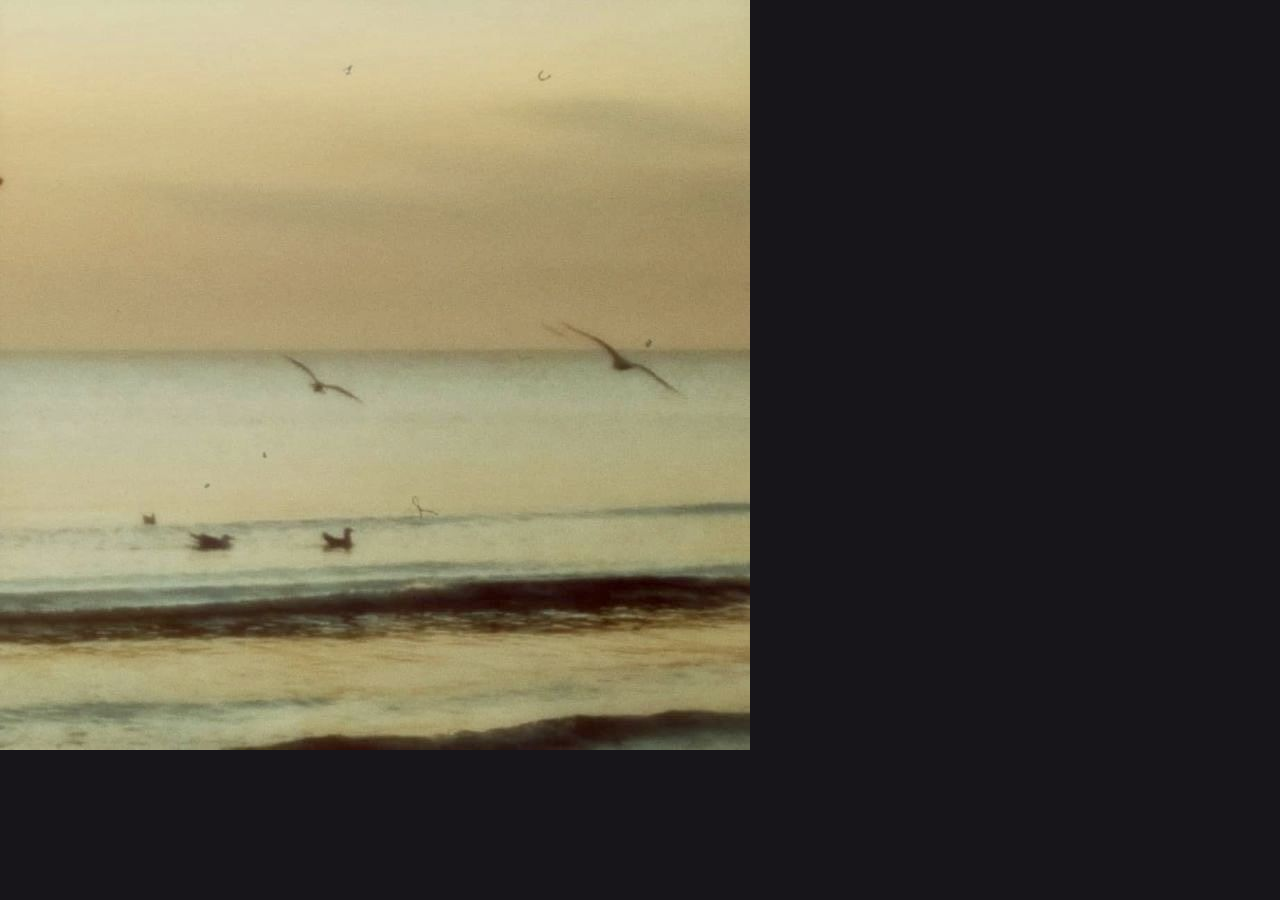
==== index.html @ 55a1da3f "Adding a cover" ====
<!DOCTYPE html>
<html lang="en">
    <head>
        <meta charset="UTF-8">
        <meta name="viewport" content="width=device-width, initital-scale=1.0">
        <title>goodnight, lover</title>
        <link rel="stylesheet" href="style.css">
    </head>
    <body>
        <main class="album-page">
            <div class="cover">
                <img src="cover.jpg" alt="Album cover">
            </div>
        </main>
    </body>
</html>
---- style.css ----
@import url('https://fonts.googleapis.com/css2?family=DM+Mono:wght@400;500&family=Playfair+Display:wght@400;500&display=swap');

* {
    box-sizing: border-box;
}

body {
    margin: 0;
    min-height: 100vh;
    background: #17151a;
    color: #eee8e1;
    font-family: "DM Mono", monospace;
    display: flex;
}
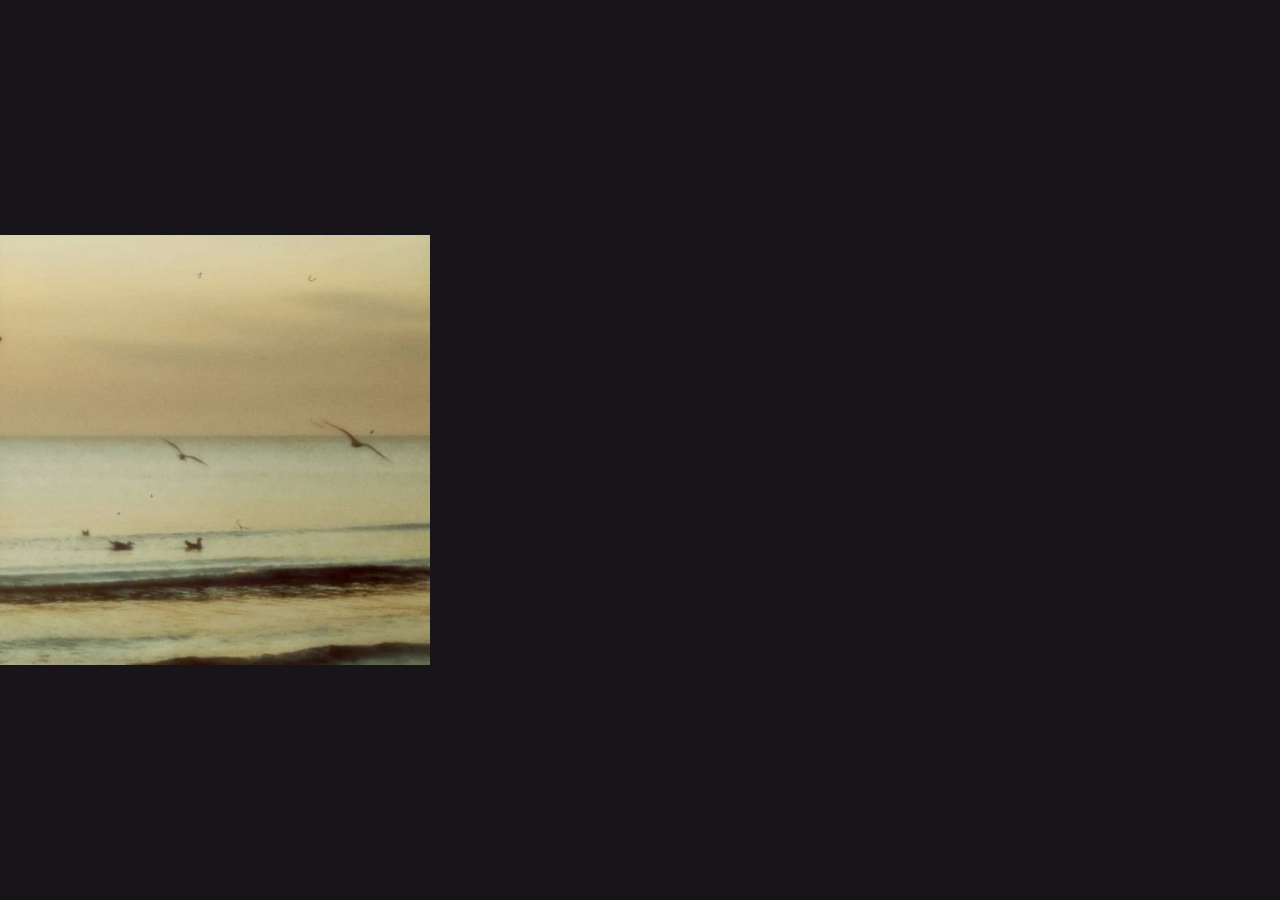
==== commit df71958a: "Styled (tried to) to make it look like an album cover" ====
--- a/index.html
+++ b/index.html
@@ -8,8 +8,15 @@
     </head>
     <body>
         <main class="album-page">
-            <div class="cover">
+            <div class="cover" onclick="showCode()">
                 <img src="cover.jpg" alt="Album cover">
+            </div>
+            <div class="code-panel" id="codePanel">
+                <button class="close" onclick="hideCode()"></button>
+                <div class="code-header">
+                    <span>goodnight, lover</span>
+                    <span>code.pi</span>
+                </div>
             </div>
         </main>
     </body>
--- a/style.css
+++ b/style.css
@@ -11,4 +11,72 @@
     color: #eee8e1;
     font-family: "DM Mono", monospace;
     display: flex;
+}
+
+.album-page {
+    width: 100vw;
+    height: 100vh;
+    display:flex;
+    align-items: center;
+    position: center;
+    gap: 25px;
+}
+
+.cover {
+    width: 430px;
+    height: 430px;
+    cursor: pointer;
+    transition: transform 0.3s ease;
+}
+
+.cover:hover {
+    transform: rotate(-1deg) scale(1.02);
+}
+
+.cover img {
+    width: 100%;
+    height: 100%;
+    object-fit: cover;
+    display: block;
+}
+
+.code-panel {
+    width: 340px;
+    height: 390px;
+    background: #eee0a8;
+    color: #302b28;
+    position: relative;
+    transform: rotate(2deg) translateX(-5px);
+    opacity: 0;
+    pointer-events: none;
+}
+
+.code-panel.open {
+    opacity: 1;
+    pointer-events: auto;
+    transform: rotate(2deg) translateX(0);
+}
+
+.code-panel::before {
+    content: "";
+    position: absolute;
+    top: -8px;
+    left: 110px;
+    width: 100px;
+    height: 25px;
+    transform: rotate(-2deg);
+}
+
+.code-header {
+    display: flex;
+    justify-content: space-between;
+    padding-bottom: 15px;
+    margin-bottom: 20px;
+    border-bottom: 1px solid #444;
+    font-size: 14px;
+    color: #aaa;
+}
+
+.code-header span:last-cild {
+    color: white;
 }
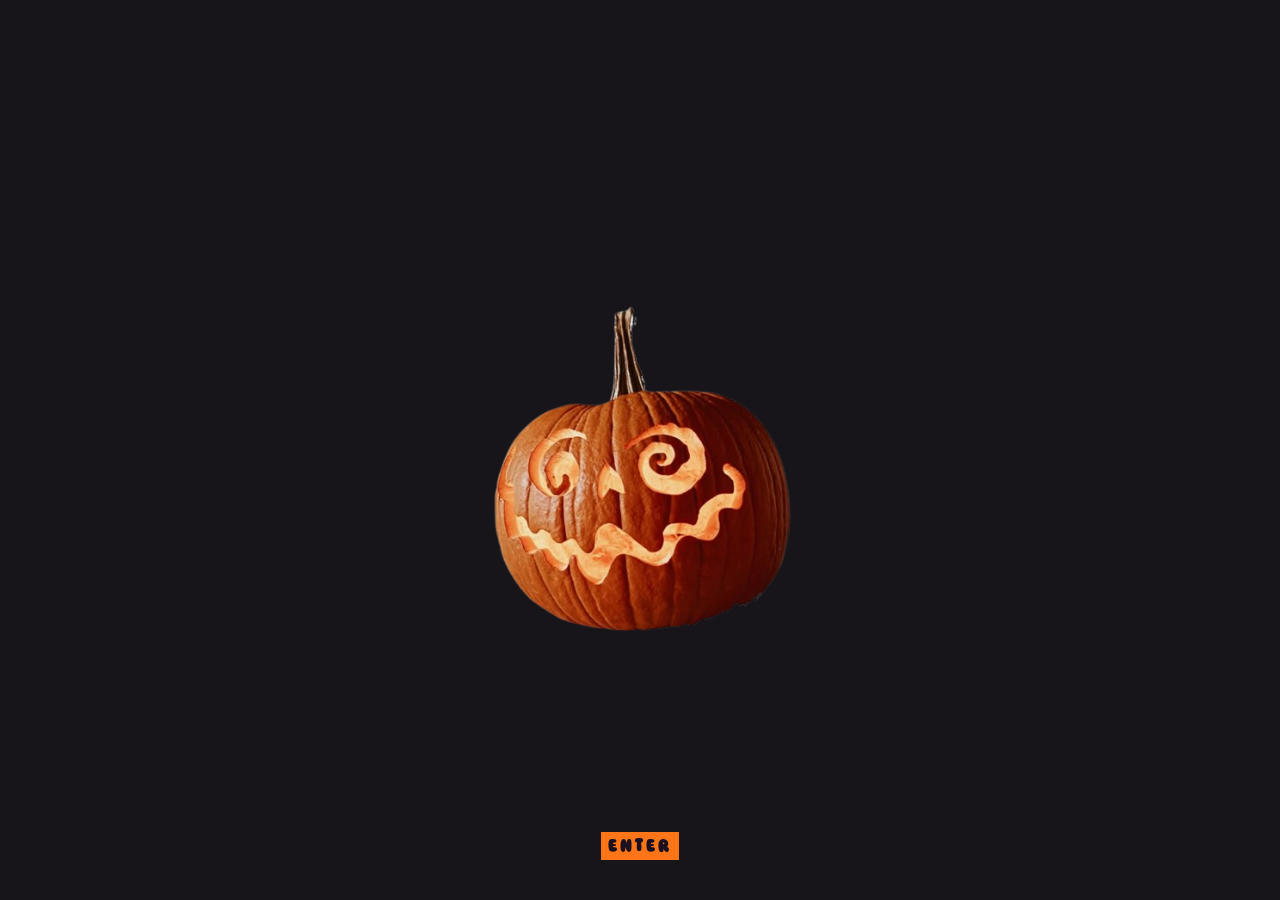
==== commit 7542fad6: "Tried to figure out a million ways to make the sound play on the site, finally figure it out" ====
--- a/index.html
+++ b/index.html
@@ -9,15 +9,11 @@
     <body>
         <main class="album-page">
             <div class="cover" onclick="showCode()">
-                <img src="cover.jpg" alt="Album cover">
+                <img src="cover.png" alt="Album cover">
             </div>
-            <div class="code-panel" id="codePanel">
-                <button class="close" onclick="hideCode()"></button>
-                <div class="code-header">
-                    <span>goodnight, lover</span>
-                    <span>code.pi</span>
-                </div>
-            </div>
+            <button id="enter">ENTER</button>
+            <audio id="scary-sound" src="scary.mp3"></audio>
         </main>
+        <script src="script.js"></script>
     </body>
 </html>
--- a/style.css
+++ b/style.css
@@ -1,4 +1,7 @@
-@import url('https://fonts.googleapis.com/css2?family=DM+Mono:wght@400;500&family=Playfair+Display:wght@400;500&display=swap');
+@font-face {
+    font-family: "MyFont";
+    src: url("main.ttf") format("truetype");
+}
 
 * {
     box-sizing: border-box;
@@ -9,7 +12,7 @@
     min-height: 100vh;
     background: #17151a;
     color: #eee8e1;
-    font-family: "DM Mono", monospace;
+    font-family: "MyFont", monospace;
     display: flex;
 }
 
@@ -18,7 +21,7 @@
     height: 100vh;
     display:flex;
     align-items: center;
-    position: center;
+    justify-content: center;
     gap: 25px;
 }
 
@@ -29,10 +32,6 @@
     transition: transform 0.3s ease;
 }
 
-.cover:hover {
-    transform: rotate(-1deg) scale(1.02);
-}
-
 .cover img {
     width: 100%;
     height: 100%;
@@ -40,43 +39,21 @@
     display: block;
 }
 
-.code-panel {
-    width: 340px;
-    height: 390px;
-    background: #eee0a8;
-    color: #302b28;
-    position: relative;
-    transform: rotate(2deg) translateX(-5px);
-    opacity: 0;
-    pointer-events: none;
+#enter {
+    position: fixed;
+    bottom: 40px;
+    left: 50%;
+    transform: translateX(-50%);
+    background: #1b101f;
+    border: 1px solid #ff7518;
+    color: #ff7518;
+    font-family: "MyFont", monospace;
+    font-size: 18px;
+    cursor: pointer;
+    letter-spacing: 3px;
 }
 
-.code-panel.open {
-    opacity: 1;
-    pointer-events: auto;
-    transform: rotate(2deg) translateX(0);
-}
-
-.code-panel::before {
-    content: "";
-    position: absolute;
-    top: -8px;
-    left: 110px;
-    width: 100px;
-    height: 25px;
-    transform: rotate(-2deg);
-}
-
-.code-header {
-    display: flex;
-    justify-content: space-between;
-    padding-bottom: 15px;
-    margin-bottom: 20px;
-    border-bottom: 1px solid #444;
-    font-size: 14px;
-    color: #aaa;
-}
-
-.code-header span:last-cild {
-    color: white;
+#enter {
+    background: #ff7518;
+    color: #1b101f;
 }
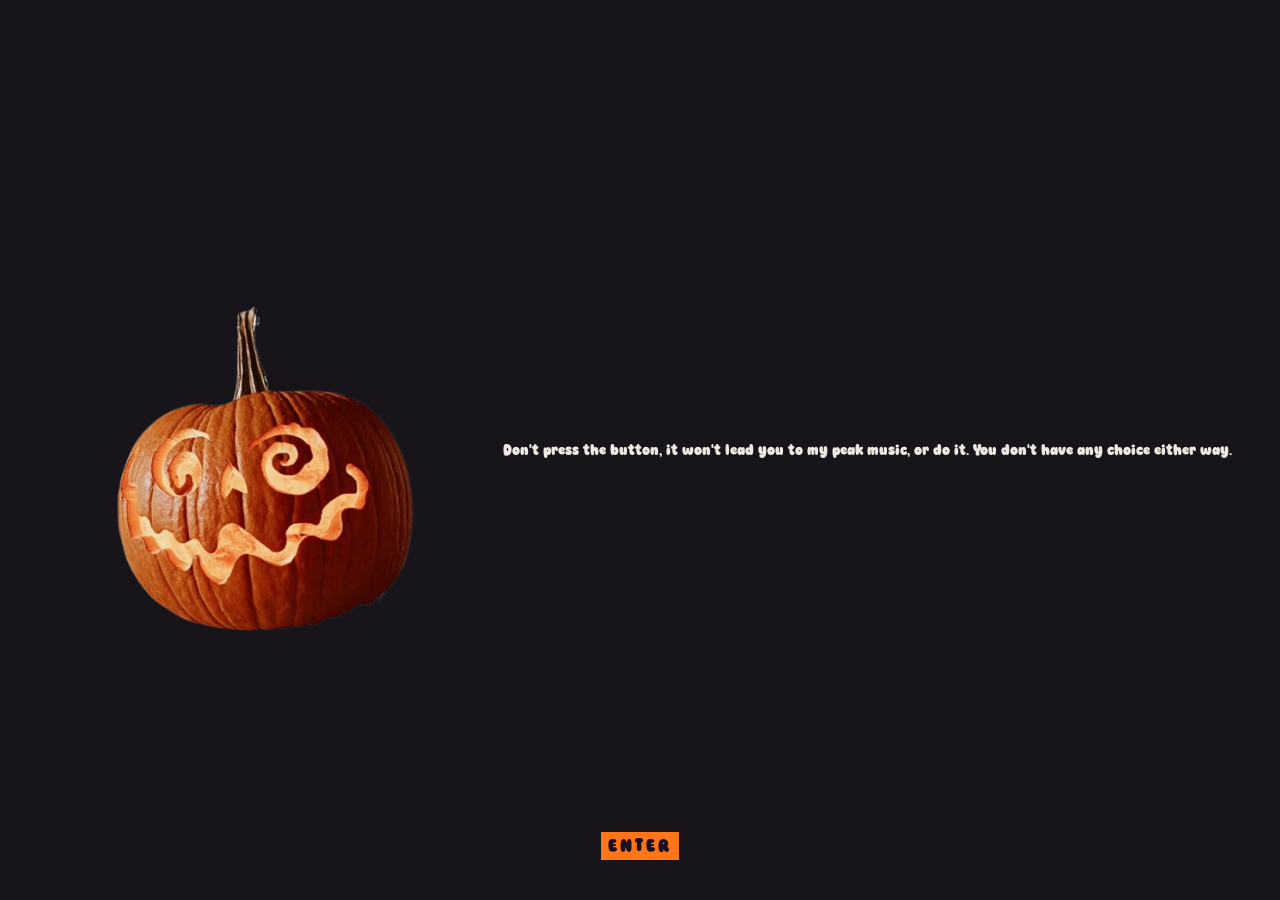
==== commit 437d0fb6: "Added the jumpscare with simple js" ====
--- a/index.html
+++ b/index.html
@@ -11,9 +11,19 @@
             <div class="cover" onclick="showCode()">
                 <img src="cover.png" alt="Album cover">
             </div>
-            <button id="enter">ENTER</button>
-            <audio id="scary-sound" src="scary.mp3"></audio>
+            <h7>Don't press the button, it won't lead you to my peak music, or do it. You don't have any choice either way.</h7>
+            <button id="enter">
+                ENTER
+            </button>
+            <button id="next" style="display:none;">
+                I told you so :3
+            </button>
+            <div id="jumpscare">
+                <img src="jumpscare.jpg" alt="Jumpscare">
+            </div>
+            <audio id="scary-sound" src="jumpscare.mp3" preload="auto">
+            </audio>
+            <script src="script.js"></script>
         </main>
-        <script src="script.js"></script>
     </body>
 </html>
--- a/style.css
+++ b/style.css
@@ -56,4 +56,39 @@
 #enter {
     background: #ff7518;
     color: #1b101f;
+}
+
+#jumpscare {
+    display: none;
+    position: fixed;
+    inset: 0;
+    width: 100%;
+    height: 100%;
+    background: black;
+    z-index: 9999;
+}
+
+#jumpscare img {
+    width: 100%;
+    height: 100%;
+    object-fit: cover;
+}
+
+#next {
+    position: fixed;
+    bottom: 40px;
+    left: 50%;
+    transform: translateX(-50%);
+    background: none;
+    border: 1px solid #eee8e1;
+    color: #eee8e1;
+    font-family: inherit;
+    font-size: 14px;
+    cursor: pointer;
+    display: none;
+}
+
+#next:hover {
+    background: #eee8e1;
+    color: #17151a;
 }
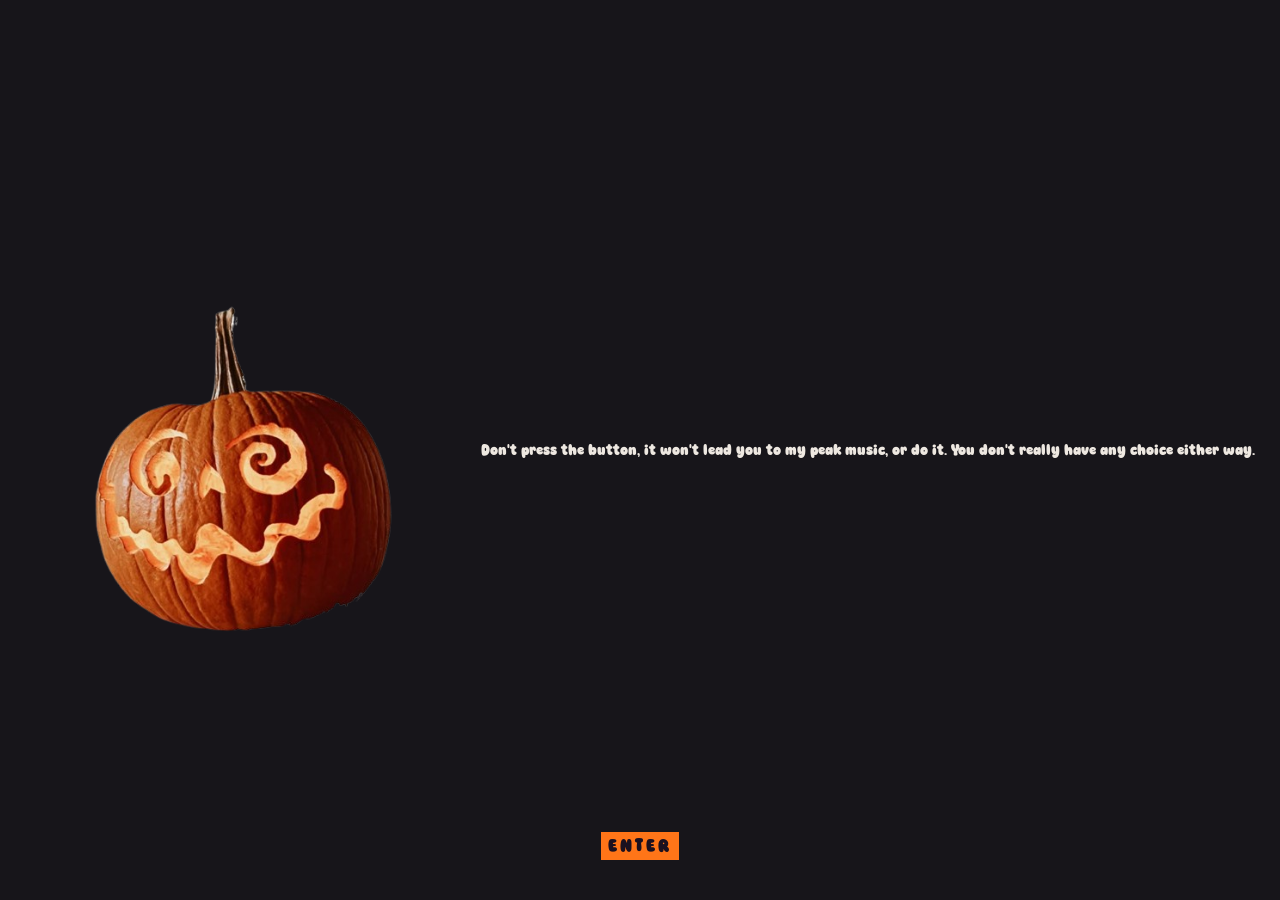
==== commit ca120e85: "Added the code section and README" ====
--- a/index.html
+++ b/index.html
@@ -11,12 +11,9 @@
             <div class="cover" onclick="showCode()">
                 <img src="cover.png" alt="Album cover">
             </div>
-            <h7>Don't press the button, it won't lead you to my peak music, or do it. You don't have any choice either way.</h7>
+            <h7>Don't press the button, it won't lead you to my peak music, or do it. You don't really have any choice either way.</h7>
             <button id="enter">
                 ENTER
-            </button>
-            <button id="next" style="display:none;">
-                I told you so :3
             </button>
             <div id="jumpscare">
                 <img src="jumpscare.jpg" alt="Jumpscare">
--- a/style.css
+++ b/style.css
@@ -72,23 +72,4 @@
     width: 100%;
     height: 100%;
     object-fit: cover;
-}
-
-#next {
-    position: fixed;
-    bottom: 40px;
-    left: 50%;
-    transform: translateX(-50%);
-    background: none;
-    border: 1px solid #eee8e1;
-    color: #eee8e1;
-    font-family: inherit;
-    font-size: 14px;
-    cursor: pointer;
-    display: none;
-}
-
-#next:hover {
-    background: #eee8e1;
-    color: #17151a;
 }
